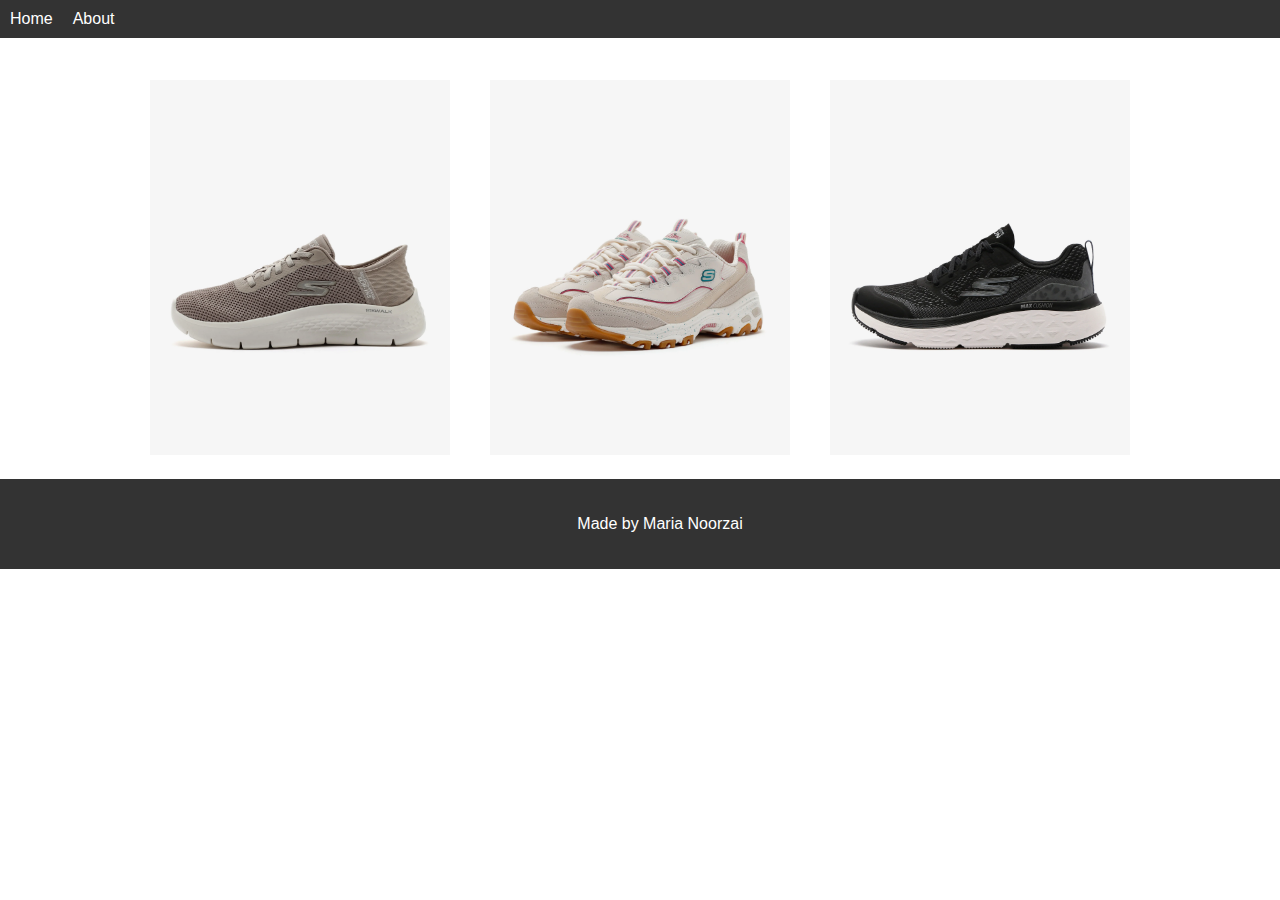
==== index.html @ 9a2c6346 "Add files via upload" ====
<!DOCTYPE html>
<html lang="en">
<head>
    <meta charset="UTF-8">
    <meta name="viewport" content="width=device-width, initial-scale=1.0">
    <link rel="stylesheet" href="styles.css">
    <title>Skechers Shoes - Home</title>
</head>
<body>
    <nav>
        <ul>
            <li><a href="index.html">Home</a></li>
            <li><a href="about.html">About</a></li>
        </ul>
    </nav>
    <div class="product-container">
        <!-- Product 1 -->
        <div class="related-product">
            <img src="gowalk.jpg" alt="Skechers Go Walk">
            <div class="related-product-name">
                <h3>Skechers Go Walk</h3>
                <p>$59.99</p>
            </div>
        </div>
        <!-- Product 2 -->
        <div class="related-product">
            <img src="dlite.jpg" alt="Skechers D'Lites">
            <div class="related-product-name">
                <h3>Skechers D'Lites</h3>
                <p>$69.99</p>
            </div>
        </div>
        <!-- Product 3 -->
        <div class="related-product">
            <img src="max.jpg" alt="Skechers Max Cushioning">
            <div class="related-product-name">
                <h3>Skechers Max Cushioning</h3>
                <p>$79.99</p>
            </div>
        </div>
    </div>
    <footer>
        <p>Made by Maria Noorzai</p>
    </footer>
</body>
</html>
---- styles.css ----
body {
    font-family: Arial, sans-serif;
    margin: 0;
    padding: 0;
}

nav {
    background-color: #333;
    color: white;
    padding: 10px;
    position: fixed;
    top: 0;
    width: 100%;
    z-index: 1000;
}

nav ul {
    list-style-type: none;
    margin: 0;
    padding: 0;
    overflow: hidden;
}

nav ul li {
    float: left;
    margin-right: 20px;
}

nav ul li a {
    color: white;
    text-decoration: none;
}

.product-container {
    margin-top: 60px; /* Adjust for fixed navbar */
    display: flex;
    flex-wrap: wrap;
    justify-content: center;
}

.related-product {
    position: relative;
    margin: 20px;
    width: 300px;
    overflow: hidden;
}

.related-product img {
    width: 100%;
    height: auto;
}

.related-product-name {
    position: absolute;
    bottom: 0;
    width: 100%;
    background-color: rgba(0, 0, 0, 0.7);
    color: white;
    text-align: center;
    padding: 10px;
    display: none; /* Hide by default */
}

.related-product:hover .related-product-name {
    display: block; /* Show on hover */
}

.container {
    width: 80%;
    margin: 80px auto 20px auto;
    background-color: #f9f9f9;
    padding: 20px;
}

.main-image-container {
    position: relative;
}

.main-image {
    width: 100%;
    height: auto;
}

.caption {
    position: absolute;
    top: 10px;
    right: 10px;
    background-color: rgba(0, 0, 0, 0.7);
    color: white;
    padding: 5px;
    display: none; /* Hide by default */
}

.main-image-container:hover .caption {
    display: block; /* Show on hover */
}

.team {
    display: flex;
    justify-content: space-between;
}

.team-member {
    width: 30%;
    text-align: center;
}

.team-img {
    width: 100%;
    border-radius: 50%;
}

footer {
    background-color: #333;
    color: white;
    text-align: center;
    padding: 20px;
    position: relative;
    bottom: 0;
    width: 100%;
}
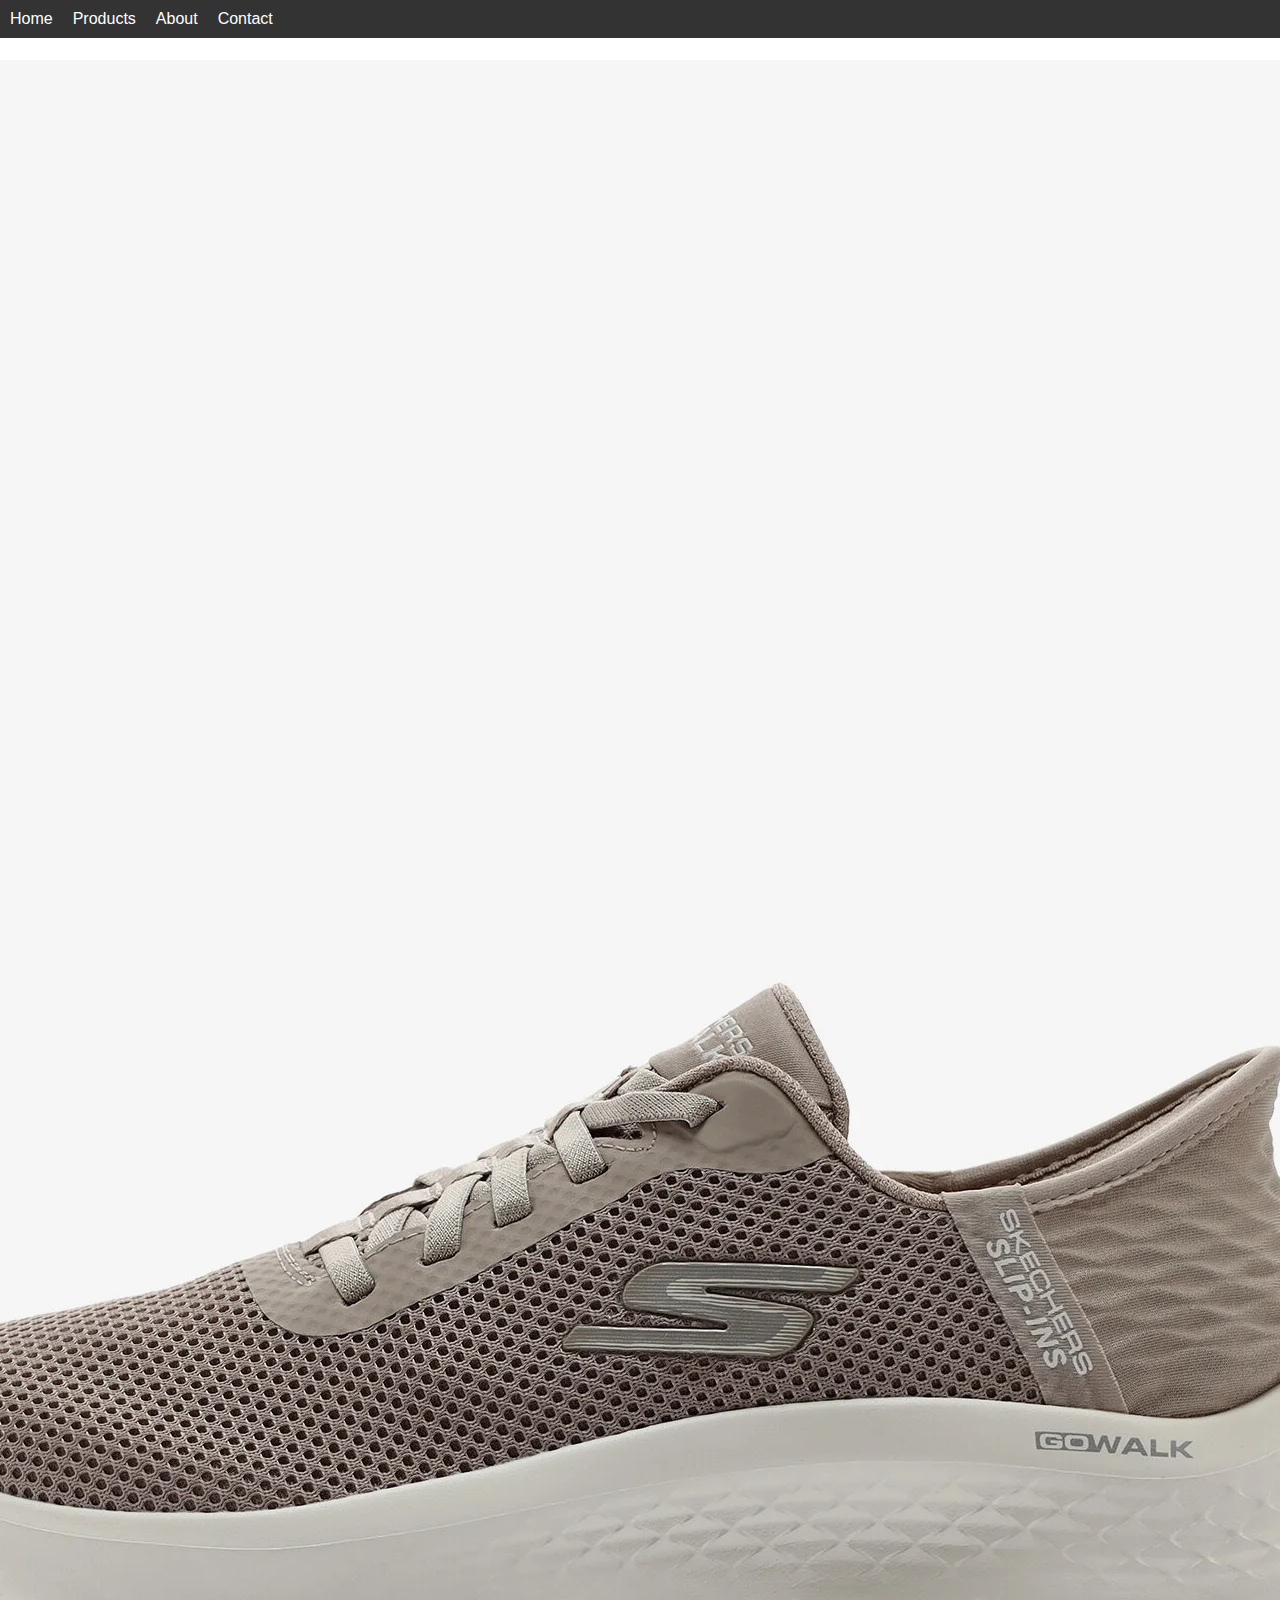
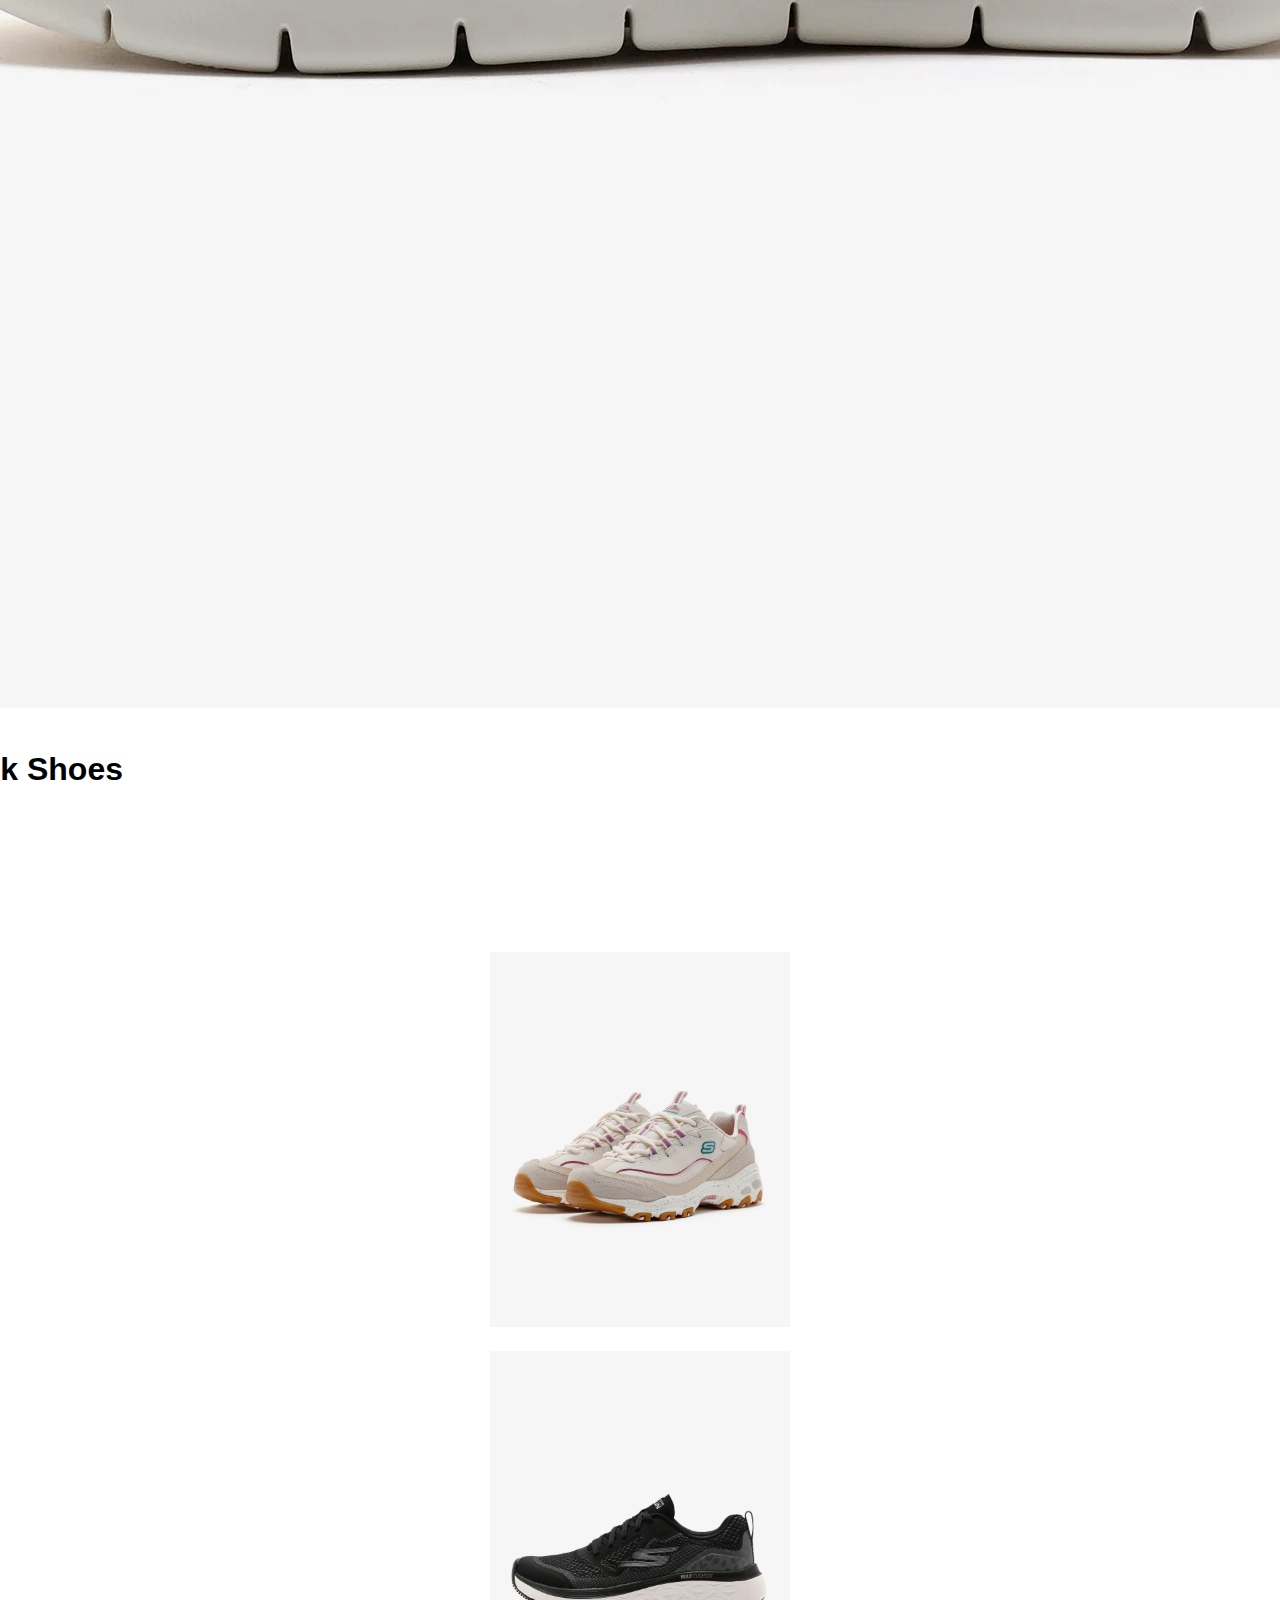
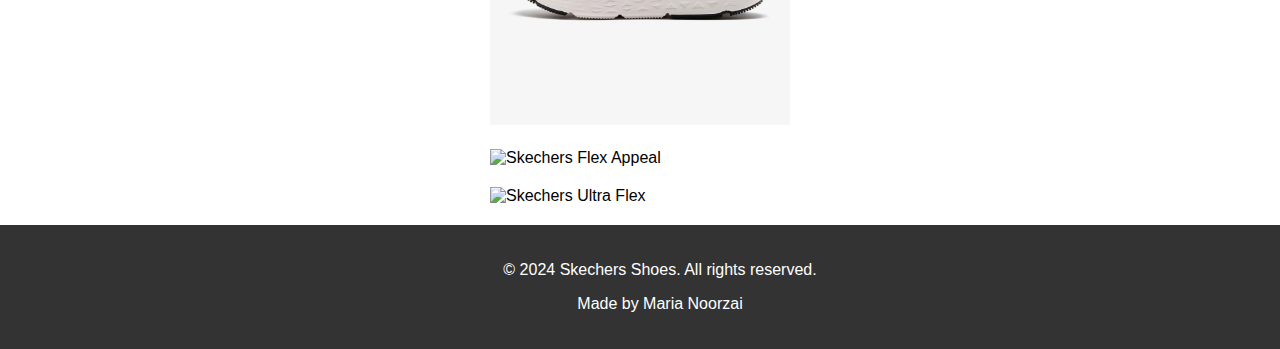
==== commit 32e2bca3: "Update index.html" ====
--- a/index.html
+++ b/index.html
@@ -1,46 +1,60 @@
-<!DOCTYPE html>
+
+         <!DOCTYPE html>
 <html lang="en">
 <head>
     <meta charset="UTF-8">
     <meta name="viewport" content="width=device-width, initial-scale=1.0">
+    <title>Skechers Go Walk Shoes</title>
     <link rel="stylesheet" href="styles.css">
-    <title>Skechers Shoes - Home</title>
 </head>
 <body>
     <nav>
         <ul>
-            <li><a href="index.html">Home</a></li>
-            <li><a href="about.html">About</a></li>
+            <li><a href="#">Home</a></li>
+            <li><a href="#">Products</a></li>
+            <li><a href="#">About</a></li>
+            <li><a href="#">Contact</a></li>
         </ul>
     </nav>
     <div class="product-container">
-        <!-- Product 1 -->
-        <div class="related-product">
-            <img src="gowalk.jpg" alt="Skechers Go Walk">
-            <div class="related-product-name">
-                <h3>Skechers Go Walk</h3>
-                <p>$59.99</p>
+        <div class="row">
+            <div class="product-image">
+                <img src="gowalk.jpg" alt="Skechers Go Walk">
+                <div class="promo-code">Use code WALK20 for 20% off</div>
+            </div>
+            <div class="product-detail">
+                <h1>Skechers Go Walk Shoes</h1>
+                <p>Price: $59.99</p>
+                <ul>
+                    <li>Comfortable walking shoes</li>
+                    <li>Lightweight and flexible</li>
+                    <li>Breathable mesh upper</li>
+                    <li>Shock absorbing midsole</li>
+                </ul>
             </div>
         </div>
-        <!-- Product 2 -->
-        <div class="related-product">
-            <img src="dlite.jpg" alt="Skechers D'Lites">
-            <div class="related-product-name">
-                <h3>Skechers D'Lites</h3>
-                <p>$69.99</p>
+        <div class="row">
+            <div class="related-product">
+                <img src="dlite.jpg" alt="Skechers D'Lites">
+                <div class="related-product-name">Skechers D'Lites</div>
             </div>
-        </div>
-        <!-- Product 3 -->
-        <div class="related-product">
-            <img src="max.jpg" alt="Skechers Max Cushioning">
-            <div class="related-product-name">
-                <h3>Skechers Max Cushioning</h3>
-                <p>$79.99</p>
+            <div class="related-product">
+                <img src="max.jpg" alt="Skechers Max Cushioning">
+                <div class="related-product-name">Skechers Max Cushioning</div>
+            </div>
+            <div class="related-product">
+                <img src="flex.jpg" alt="Skechers Flex Appeal">
+                <div class="related-product-name">Skechers Flex Appeal</div>
+            </div>
+            <div class="related-product">
+                <img src="ultra.jpg" alt="Skechers Ultra Flex">
+                <div class="related-product-name">Skechers Ultra Flex</div>
             </div>
         </div>
     </div>
     <footer>
+        <p>&copy; 2024 Skechers Shoes. All rights reserved.</p>
         <p>Made by Maria Noorzai</p>
     </footer>
 </body>
-</html>+</html>
